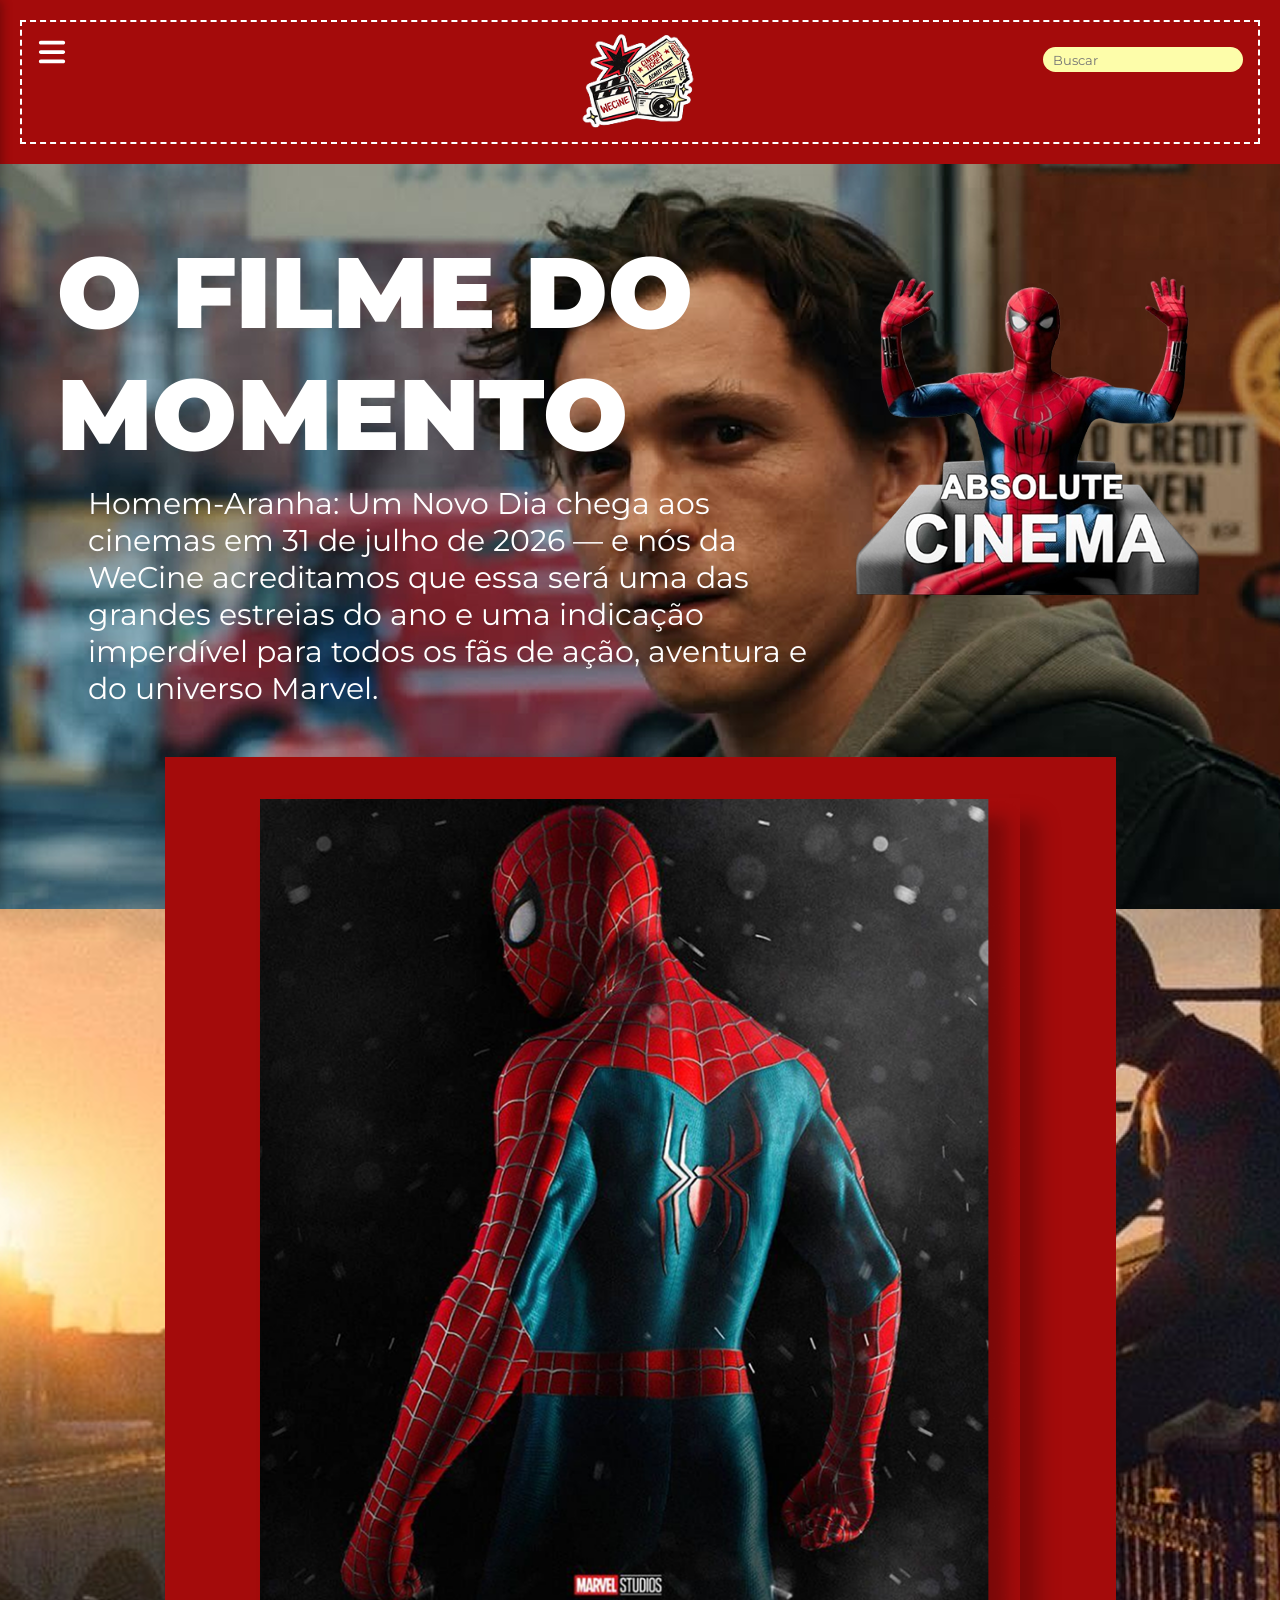
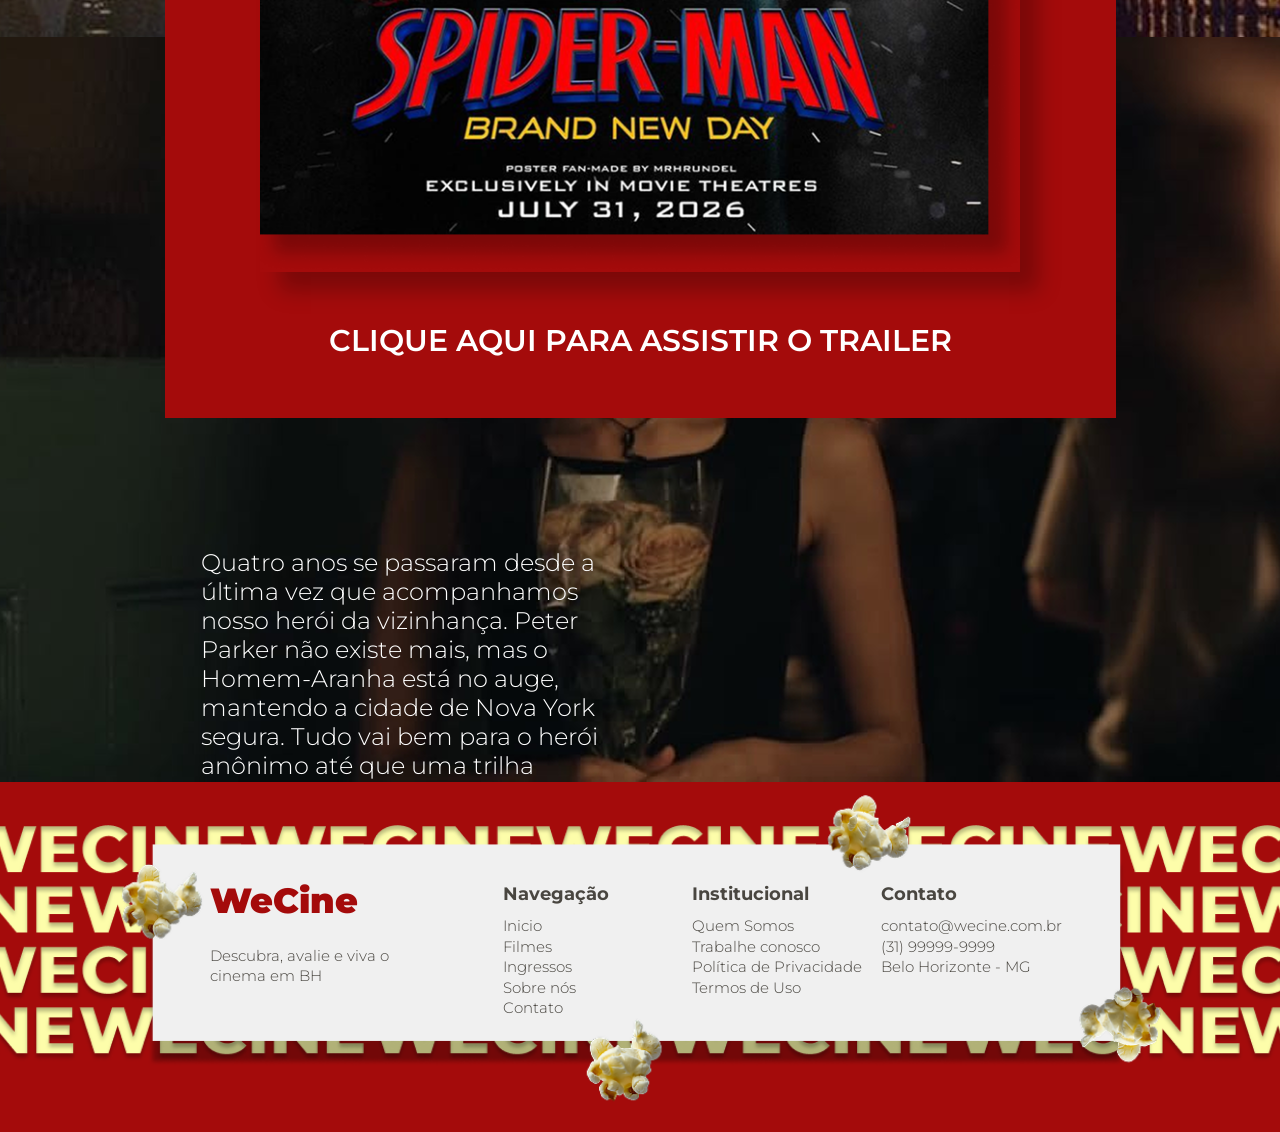
==== pages/filme-do-momento.html @ bb62f9b4 "add filme do momento page with styles and scripts" ====
<!--
    Autor da página: Arthur Rodrigues
-->

<!DOCTYPE html>
<html lang="pt-BR">

<head>
    <meta charset="UTF-8">
    <meta name="viewport" content="width=device-width, initial-scale=1.0">
    <title>WeCine - Homem-Aranha: Um Novo Dia</title>
    <link rel="icon" href="../images/logo.png">
    <link rel="stylesheet" href="../css/filme-do-momento.css">
    <link rel="preconnect" href="https://fonts.googleapis.com">
    <link rel="preconnect" href="https://fonts.gstatic.com" crossorigin>
    <link
        href="https://fonts.googleapis.com/css2?family=Barlow:ital,wght@0,100;0,200;0,300;0,400;0,500;0,600;0,700;0,800;0,900;1,100;1,200;1,300;1,400;1,500;1,600;1,700;1,800;1,900&family=Montserrat:ital,wght@0,100..900;1,100..900&family=Work+Sans:ital,wght@0,100..900;1,100..900&display=swap"
        rel="stylesheet">
</head>

<body>
    <div class="desktop-container">

        <header id="menu">
            <nav id="menu-nav" aria-label="Navegação principal">
                <div>
                    <button id="btn-menu" role="button" aria-label="Abrir menu">
                        <svg xmlns="http://www.w3.org/2000/svg" viewBox="0 0 448 512" aria-hidden="true">
                            <path fill="rgb(255, 255, 255)"
                                d="M0 96C0 78.3 14.3 64 32 64l384 0c17.7 0 32 14.3 32 32s-14.3 32-32 32L32 128C14.3 128 0 113.7 0 96zM0 256c0-17.7 14.3-32 32-32l384 0c17.7 0 32 14.3 32 32s-14.3 32-32 32L32 288c-17.7 0-32-14.3-32-32zM448 416c0 17.7-14.3 32-32 32L32 448c-17.7 0-32-14.3-32-32s14.3-32 32-32l384 0c17.7 0 32 14.3 32 32z" />
                        </svg>
                    </button>
                </div>
                <div id="logo-div">
                    <a href="index.html"><img id="logo" src="../images/logo.png" alt="Logo do site"></a>
                </div>
                <div id="busca">
                    <div>
                        <input id="search-input" type="search" placeholder="Buscar">
                    </div>
                </div>
            </nav>
        </header>

        <aside id="menu-lateral">
            <div id="menu-lateral-content">
                <button id="btn-fechar">&times;</button>
                <h1>WECINE</h1>
                <nav>
                    <ul>
                        <li><a href="index.html">Página inicial</a></li>
                        <li><a href="grid.html">Grade de gênero</a></li>
                        <li><a href="tabela.html">Nosso TOP 6</a></li>
                        <li><a href="filme-do-momento.html">Filme do momento</a></li>
                        <li><a href="#">Mapas</a></li>
                        <li><a href="#">Formulário</a></li>
                        <li>
                            <div class="compra-container">
                                <p class="compra-titulo">Compre seu ingresso</p>
                                <p class="compra-descricao">Garantimos os melhores lugares para você!</p>
                                <button class="btn-comprar">Comprar agora</button>
                            </div>
                        </li>
                        <li><a href="sobre.html">Página sobre</a></li>
                    </ul>
                </nav>
            </div>
        </aside>

        <main class="main-content">
            <div class="bg-images">
                <div class="bg-top" style="background-image: url('../images/image 48.png');"></div>
                <div class="bg-mid" style="background-image: url('../images/image 53.png');"></div>
                <div class="bg-bot" style="background-image: url('../images/image 51.png');"></div>
            </div>

            <div class="content-overlay">
                <div class="left-col">
                    <h1 class="title">O FILME DO MOMENTO</h1>
                    <p class="desc">Homem-Aranha: Um Novo Dia chega aos cinemas em 31 de julho de 2026 — e nós da WeCine
                        acreditamos que essa será uma das grandes estreias do ano e uma indicação imperdível para todos
                        os fãs de ação, aventura e do universo Marvel.</p>

                    <div class="poster-card">
                        <img src="../images/image 54.png" alt="Homem Aranha Poster" class="poster-img">
                        <div class="btn-trailer">
                            <a href="#trailer-modal">CLIQUE AQUI PARA ASSISTIR O TRAILER</a>
                        </div>
                    </div>

                    <p class="synopsis">Quatro anos se passaram desde a última vez que acompanhamos nosso herói da
                        vizinhança. Peter Parker não existe mais, mas o Homem-Aranha está no auge, mantendo a cidade de
                        Nova York segura. Tudo vai bem para o herói anônimo até que uma trilha incomum de crimes o puxa
                        para uma teia de mistério maior do que qualquer coisa que ele já enfrentou antes.</p>
                </div>

                <div class="right-col">
                    <img src="../images/image 56.png" alt="Absolute Cinema" class="absolute-cinema-img">
                </div>
            </div>
        </main>

        <footer>
            <div id="footer-div">
                <div id="div-logo">
                    <h1>WeCine</h1>
                    <span>
                        Descubra, avalie e viva o cinema em BH
                    </span>
                </div>
                <div id="footer-links">
                    <div>
                        <span>
                            <h2>Navegação</h2>
                        </span>
                        <span>
                            <ul>
                                <li><a href="#">Inicio</a></li>
                                <li><a href="#">Filmes</a></li>
                                <li><a href="#">Ingressos</a></li>
                                <li><a href="#">Sobre nós</a></li>
                                <li><a href="#">Contato</a></li>
                            </ul>
                        </span>
                    </div>
                    <div id="institucional">
                        <span>
                            <h2>Institucional</h2>
                        </span>
                        <span>
                            <ul>
                                <li><a href="#">Quem Somos</a></li>
                                <li><a href="#">Trabalhe conosco</a></li>
                                <li><a href="#">Política de Privacidade</a></li>
                                <li><a href="#">Termos de Uso</a></li>
                            </ul>
                        </span>
                    </div>
                    <div>
                        <span>
                            <h2>Contato</h2>
                        </span>
                        <span>
                            <ul>
                                <li>contato@wecine.com.br</li>
                                <li>(31) 99999-9999</li>
                                <li>Belo Horizonte - MG</li>
                            </ul>
                        </span>
                    </div>
                </div>
            </div>
        </footer>
    </div>

    <div id="trailer-modal" class="modal-backdrop">
        <a href="#" class="modal-close-overlay"></a>
        <div class="modal-content">
            <a href="#" id="close-modal" class="close-btn">&times;</a>
            <div class="iframe-container">
                <iframe id="trailer-iframe" src="https://www.youtube.com/embed/PlulyWs1kS4" frameborder="0"
                    allow="accelerometer; autoplay; clipboard-write; encrypted-media; gyroscope; picture-in-picture"
                    allowfullscreen></iframe>
            </div>
        </div>
    </div>

    <script src="../js/filme-do-momento.js"></script>
</body>

</html>
---- css/filme-do-momento.css ----
* {
    margin: 0;
    padding: 0;
    box-sizing: border-box;
    outline: none;
    font-family: "Montserrat", sans-serif;
}

body {
    background: #FDFDAA;
    display: flex;
    flex-direction: column;
    min-height: 100vh;
    color: #FFFFFF;
}

a {
    text-decoration: none;
    color: inherit;
}

a:hover {
    color: #A40B0B;
}

.desktop-container {
    width: 100%;
    background: #FDFDAA;
    position: relative;
    overflow: hidden;
    flex-grow: 1;
    display: flex;
    flex-direction: column;
}

#menu {
    min-height: 160px;
    height: auto;
    width: 100%;
    background-color: #A40B0B;
    padding: 20px;
    margin: 0;
    z-index: 99;
}

#logo {
    height: 100%;
    max-height: 100px;
    object-fit: contain;
    margin-top: 10px;
    margin-bottom: 10px;
}

#logo-div {
    display: flex;
    justify-content: center;
    align-items: center;
}

#menu-nav {
    width: 100%;
    height: 100%;
    display: grid;
    grid-template-columns: 1fr 1fr 1fr;
    border: dashed 2px white;
}

#menu-nav svg {
    color: white;
    width: 30px;
    height: 30px;
    margin: 15px;
}

#busca {
    display: flex;
    justify-content: right;
    align-items: top;
}

#busca div {
    width: 200px;
    margin-top: 25px;
    margin-right: 15px;
    height: min-content;
    padding-left: 10px;
    padding-right: 5px;
    background-color: #FDFDAA;
    border-radius: 25px;
    overflow: hidden;
}

#busca div input {
    font-family: "Montserrat", sans-serif;
    background-color: transparent;
    border: none !important;
    height: 25px;
    width: 100%;
    outline-offset: 0;
    appearance: none;
    -webkit-appearance: none;
}

#busca div input:-webkit-autofill,
#busca div input:-webkit-autofill:hover,
#busca div input:-webkit-autofill:focus {
    -webkit-box-shadow: 0 0 0px 1000px #FDFDAA inset;
    -webkit-text-fill-color: #333 !important;
    transition: background-color 5000s ease-in-out 0s;
}

#busca div input::-webkit-search-decoration,
#busca div input::-webkit-search-cancel-button,
#busca div input::-webkit-search-results-button,
#busca div input::-webkit-search-results-decoration {
    display: none;
}

#menu-lateral {
    position: fixed;
    top: 0;
    left: -350px;
    width: 350px;
    height: 100vh;
    background-color: #A40B0B;
    box-shadow: 2px 0 10px rgba(0, 0, 0, 0.3);
    transition: left 0.3s ease;
    z-index: 1000;
    overflow-y: auto;
}

#menu-lateral.ativo {
    left: 0;
}

#menu-lateral-content {
    padding: 30px 20px;
    color: white;
}

#btn-fechar {
    position: absolute;
    top: 15px;
    right: 20px;
    background: none;
    border: none;
    color: white;
    font-size: 40px;
    cursor: pointer;
    padding: 0;
}

#menu-lateral h1 {
    color: #FDFDAA;
    font-size: 32px;
    text-align: center;
    margin: 20px 0 30px;
    font-weight: 900;
    letter-spacing: 2px;
}

#menu-lateral nav ul {
    list-style: none;
    padding: 0;
    margin: 0;
}

#menu-lateral nav ul li {
    margin: 0;
    border-bottom: 1px solid rgba(255, 253, 170, 0.2);
}

#menu-lateral nav ul li a {
    display: block;
    color: white;
    text-decoration: none;
    padding: 15px;
    font-weight: 500;
    font-size: 16px;
    transition: all 0.3s ease;
}

#menu-lateral nav ul li a:hover {
    background-color: rgba(255, 253, 170, 0.1);
    color: #FDFDAA;
    padding-left: 25px;
}

.compra-container {
    padding: 20px 15px;
    background: rgba(255, 253, 170, 0.1);
    border: 2px solid #FDFDAA;
    border-radius: 10px;
    margin: 15px 0;
    text-align: center;
}

.compra-titulo {
    color: white;
    font-weight: 700;
    font-size: 16px;
    margin: 0 0 8px;
}

.compra-descricao {
    color: rgba(255, 253, 170, 0.7);
    font-size: 12px;
    margin: 0 0 15px;
    font-weight: 400;
}

.btn-comprar {
    background-color: #FDFDAA;
    color: #A40B0B;
    border: none;
    padding: 10px 30px;
    border-radius: 25px;
    font-weight: 700;
    cursor: pointer;
    transition: all 0.3s ease;
    font-size: 14px;
}

.btn-comprar:hover {
    background-color: white;
    transform: scale(1.05);
    box-shadow: 0 4px 12px rgba(0, 0, 0, 0.2);
}

img {
    max-width: 100%;
    height: auto;
    display: block;
}

button {
    background: none;
    border: none;
    cursor: pointer;
}

.main-content {
    position: relative;
    width: 100%;
    height: 2218px;
    flex-grow: 1;
}

.bg-images {
    position: absolute;
    width: 100%;
    height: 100%;
    z-index: 1;
}

.bg-top {
    width: 100%;
    height: 745px;
    background-size: cover;
    background-position: center;
}

.bg-mid {
    width: 100%;
    height: 830px;
    background-size: cover;
    background-position: center;
}

.bg-bot {
    width: 100%;
    height: 745px;
    background-size: cover;
    background-position: center;
    margin-top: -102px;
}

.content-overlay {
    position: relative;
    z-index: 2;
    padding: 67px 57px 0;
    display: flex;
    justify-content: space-between;
}

.left-col {
    width: 100%;
    display: flex;
    flex-direction: column;
}

.title {
    font-weight: 900;
    font-size: 100px;
    line-height: 122px;
    width: 100%;
    max-width: 1239px;
}

.desc {
    font-weight: 400;
    font-size: 30px;
    line-height: 37px;
    width: 730px;
    margin-top: 10px;
    margin-left: 31px;
}

.poster-card {
    width: 951px;
    height: 1261px;
    background: #A40B0B;
    margin: 50px auto 0 auto;
    display: flex;
    flex-direction: column;
    align-items: center;
    padding-top: 41px;
    position: relative;
}

.poster-img {
    width: 760px;
    height: 1074px;
    object-fit: cover;
    box-shadow: 19px 19px 20px rgba(0, 0, 0, 0.25);
}

.btn-trailer {
    font-weight: 600;
    font-size: 30px;
    line-height: 37px;
    margin-top: 50px;
    cursor: pointer;
}

.btn-trailer a:hover {
    color: #FDFDAA;
}

.synopsis {
    font-weight: 300;
    font-size: 24px;
    line-height: 29px;
    width: 431px;
    margin-top: 130px;
    margin-left: 144px;
}

.right-col {
    position: absolute;
    right: 5%;
    top: 101px;
}

.absolute-cinema-img {
    width: 366px;
    height: 330px;
    object-fit: contain;
}

footer {
    width: 100%;
    height: 350px;
    background-image: url('../images/footer.png');
    background-size: cover;
    background-repeat: no-repeat;
    background-position: center;
    display: flex;
    flex-direction: row;
    justify-content: center;
    align-items: center;
    font-family: "Montserrat", sans-serif;
    margin-top: auto;
    flex-shrink: 0;
    padding-top: 25px;
    z-index: 99;
}

footer h1 {
    font-weight: 900;
    color: #A40B0B;
    font-size: 2.2rem;
    margin: 0 0 5px 0;
    line-height: 1.1;
}

footer h2 {
    font-weight: 700;
    font-size: large;
    color: #494640;
    margin: 0 0 10px 0;
}

footer span {
    color: #494640;
    font-weight: 300;
    font-size: 0.95rem;
    display: block;
    line-height: 1.35;
}

#div-logo span {
    margin-top: 25px;
    width: 90%;
}

#footer-div {
    display: grid;
    grid-template-columns: 0.6fr 1.4fr;
    height: 175px;
    justify-content: space-between;
    width: 100%;
    max-width: 960px;
    padding: 0 50px;
    align-items: flex-start;
}

#footer-links {
    margin-left: 35px;
    display: grid;
    grid-template-columns: repeat(3, 1fr);
}

#footer-links ul {
    list-style: none;
    padding: 0;
    margin: 0;
}

#footer-links ul li {
    margin: 0 !important;
    padding: 0 !important;
    line-height: 1.35;
}

#footer-links a {
    text-decoration: none;
    color: #494640;
    font-size: 0.95rem;
    transition: color 0.3s ease;
}

#footer-links a:hover {
    color: #A40B0B;
}

.modal-backdrop {
    position: fixed;
    top: 0;
    left: 0;
    width: 100vw;
    height: 100vh;
    background: rgba(0, 0, 0, 0.75);
    backdrop-filter: blur(12px);
    -webkit-backdrop-filter: blur(12px);
    display: flex;
    justify-content: center;
    align-items: center;
    z-index: 10000;
    opacity: 0;
    pointer-events: none;
    transition: opacity 0.4s cubic-bezier(0.25, 0.8, 0.25, 1);
}

.modal-backdrop:target {
    opacity: 1;
    pointer-events: all;
}

.modal-close-overlay {
    position: absolute;
    top: 0;
    left: 0;
    width: 100%;
    height: 100%;
    cursor: default;
    z-index: 10001;
}

.modal-content {
    position: relative;
    width: 90%;
    max-width: 960px;
    background: #000000;
    border-radius: 16px;
    box-shadow: 0 25px 50px -12px rgba(0, 0, 0, 0.8);
    overflow: hidden;
    transform: scale(0.9) translateY(20px);
    transition: transform 0.4s cubic-bezier(0.25, 0.8, 0.25, 1);
    border: 1px solid rgba(255, 255, 255, 0.1);
    z-index: 10002;
}

.modal-backdrop:target .modal-content {
    transform: scale(1) translateY(0);
}

.iframe-container {
    position: relative;
    width: 100%;
    padding-top: 56.25%;
}

.iframe-container iframe {
    position: absolute;
    top: 0;
    left: 0;
    width: 100%;
    height: 100%;
    border: none;
}

.close-btn {
    position: absolute;
    top: 15px;
    right: 15px;
    background: rgba(0, 0, 0, 0.6);
    border: 1px solid rgba(255, 255, 255, 0.25);
    color: #ffffff !important;
    font-size: 28px;
    line-height: 1;
    width: 40px;
    height: 40px;
    border-radius: 50%;
    cursor: pointer;
    display: flex;
    justify-content: center;
    align-items: center;
    z-index: 10003;
    text-decoration: none;
    transition: background 0.3s ease, color 0.3s ease, transform 0.2s ease, border-color 0.3s ease;
}

.close-btn:hover {
    background: #ffffff !important;
    color: #000000 !important;
    border-color: #ffffff;
    transform: scale(1.08);
}

.close-btn:active {
    transform: scale(0.95);
}

@media (max-width: 768px) {
    #menu {
        display: flex !important;
        flex-direction: column !important;
        align-items: center !important;
        justify-content: center !important;
        padding: 20px 0 !important;
        min-height: auto;
    }

    #menu-nav {
        display: flex;
        flex-direction: column;
        align-items: center;
        border: none;
    }

    #menu-nav svg:first-child {
        width: 24px;
        height: 24px;
        margin-bottom: 15px;
        order: 1;
    }

    #logo-div {
        order: 2;
        margin-bottom: 20px;
    }

    #logo {
        max-width: 150px;
        height: auto;
    }

    #busca {
        order: 3;
        justify-content: center;
        width: 100%;
    }

    #busca div {
        width: 70%;
        max-width: 250px;
        margin: 0 auto;
        text-align: center;
    }

    #busca div input {
        padding: 8px 10px;
        font-size: 14px;
        height: auto;
        width: 100%;
        box-sizing: border-box;
    }

    footer {
        background-image: none !important;
        background-color: #A40B0B !important;
        height: auto !important;
        padding: 45px 24px !important;
        display: block !important;
    }

    #footer-div {
        grid-template-columns: 1fr !important;
        height: auto !important;
        gap: 35px !important;
        padding: 0 !important;
    }

    footer h1 {
        color: #FDFDAA !important;
        font-size: 2.6rem !important;
    }

    footer h2 {
        color: #ffffff !important;
        font-size: 1.5rem !important;
    }

    footer span,
    #footer-links a {
        color: #ffffff !important;
        font-size: 1.25rem !important;
    }

    #footer-links {
        margin-left: 0 !important;
        grid-template-columns: 1fr !important;
        gap: 35px !important;
    }
}

@media screen and (max-width: 480px) {
    #menu {
        padding: 12px 10px;
    }

    #menu-nav svg:first-child {
        width: 22px;
        height: 22px;
    }

    #logo {
        max-width: 130px;
    }

    #busca div {
        width: 65%;
        max-width: 200px;
    }

    #busca div input {
        padding: 6px 8px;
        font-size: 12px;
    }

    #btn-fechar {
        top: 10px;
        right: 15px;
        font-size: 35px;
    }

    #menu-lateral {
        width: 85%;
        left: -85%;
    }

    #menu-lateral-content {
        padding: 20px 15px;
    }

    #menu-lateral h1 {
        font-size: 28px;
        margin: 15px 0 20px;
    }
}
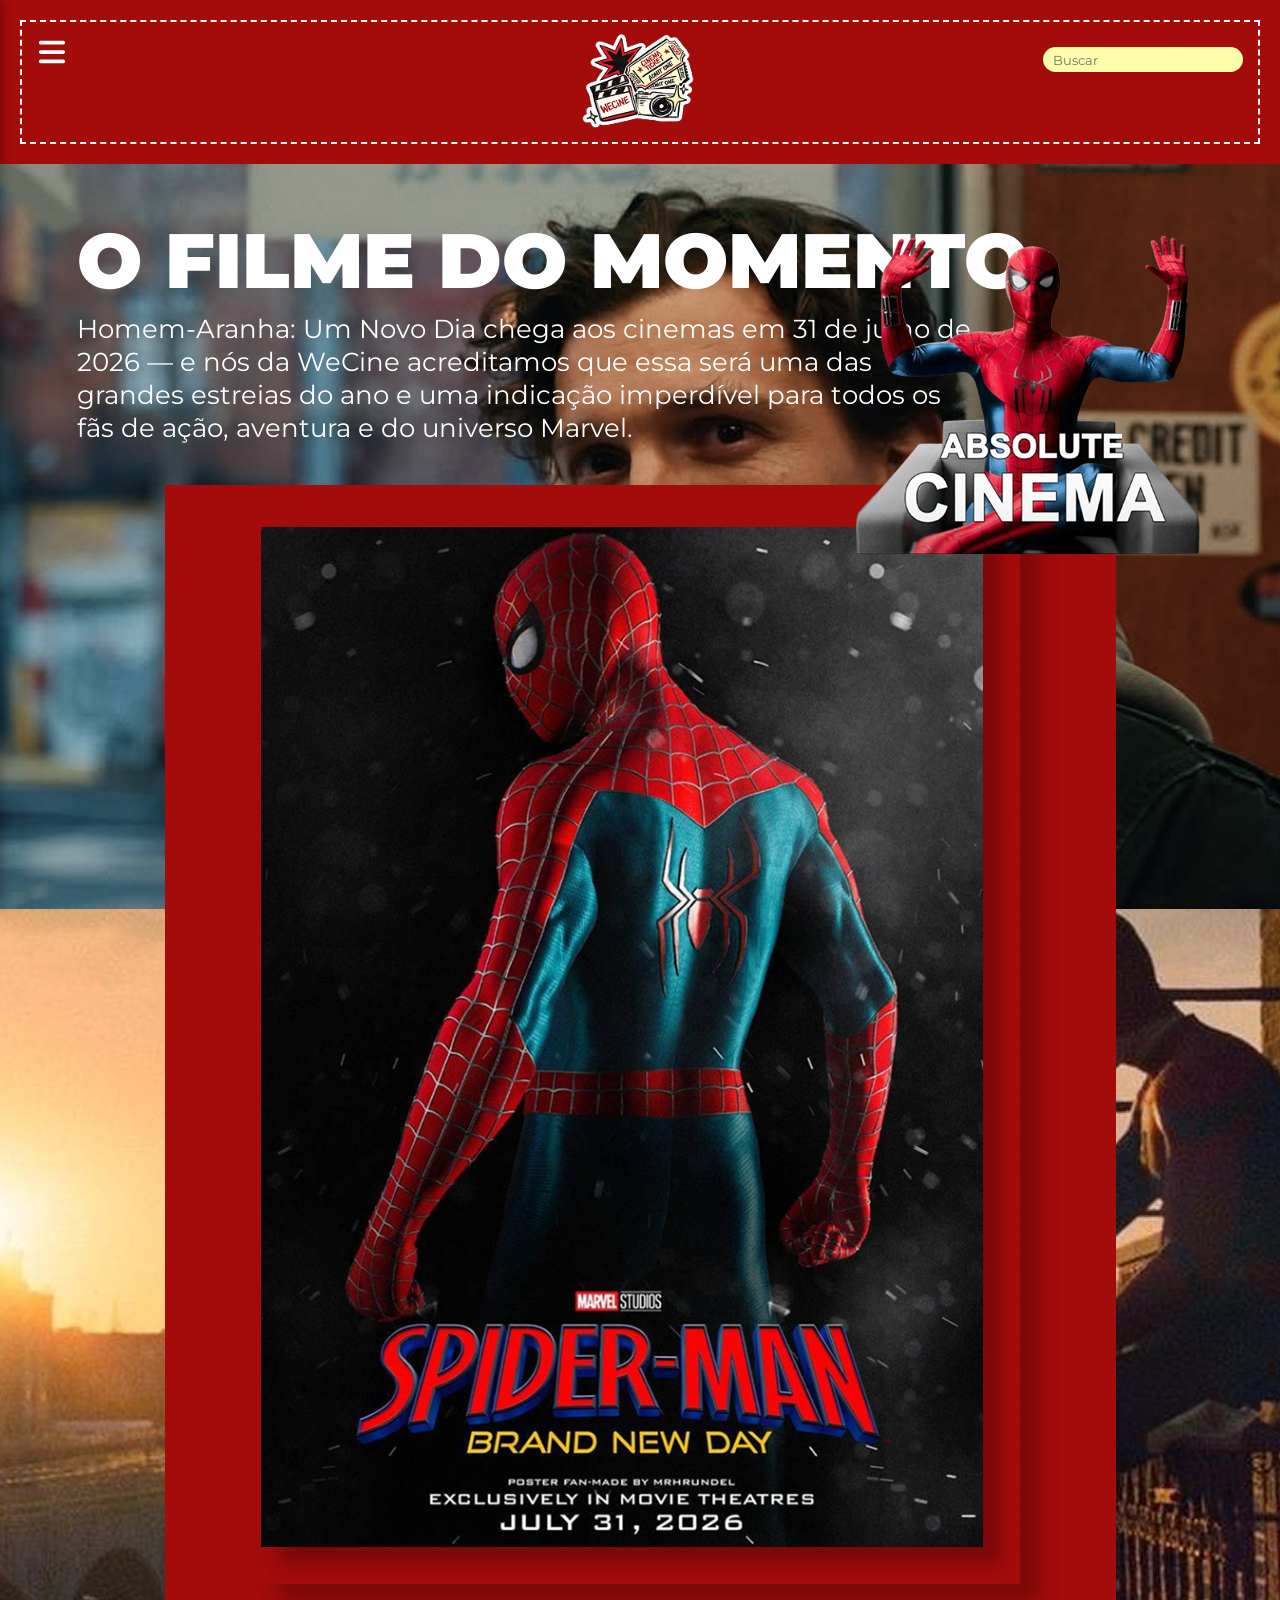
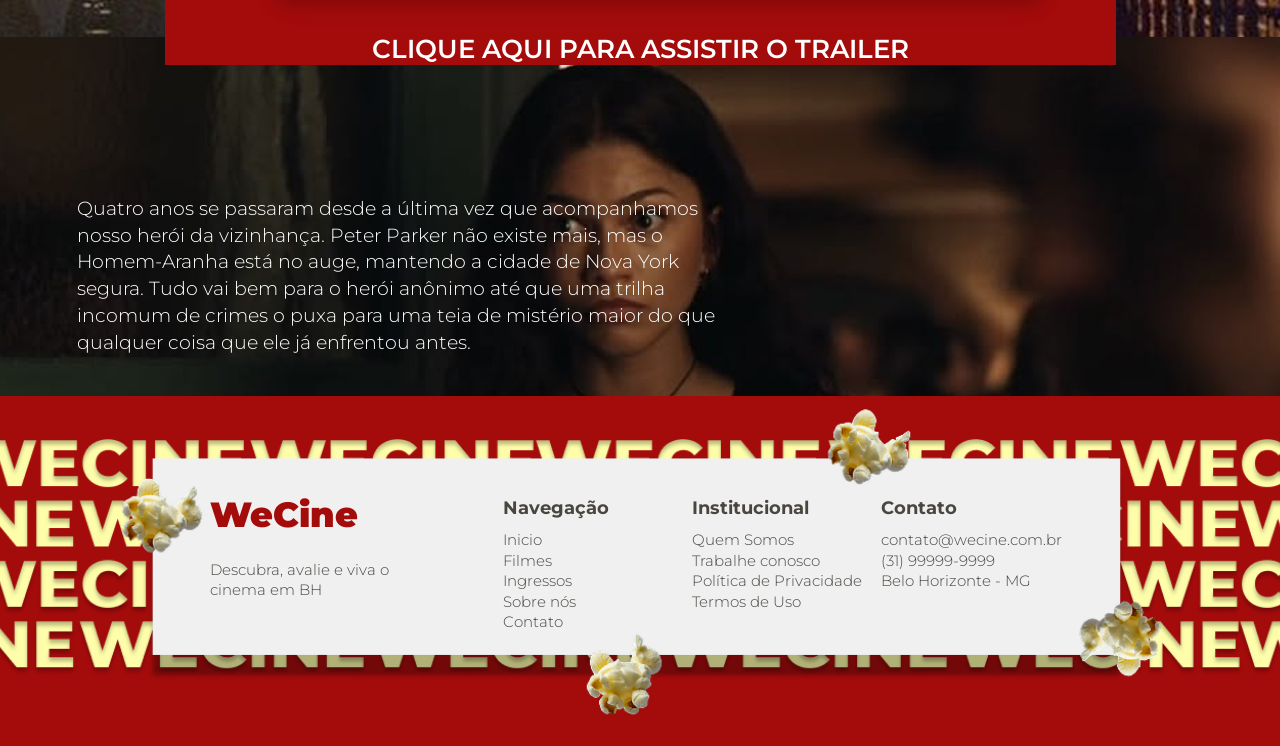
==== commit 8b6f8004: "Update navigation links to use GitHub Pages URLs" ====
--- a/pages/filme-do-momento.html
+++ b/pages/filme-do-momento.html
@@ -32,7 +32,7 @@
                     </button>
                 </div>
                 <div id="logo-div">
-                    <a href="index.html"><img id="logo" src="../images/logo.png" alt="Logo do site"></a>
+                    <a href="/index.html"><img id="logo" src="../images/logo.png" alt="Logo do site"></a>
                 </div>
                 <div id="busca">
                     <div>
@@ -48,12 +48,12 @@
                 <h1>WECINE</h1>
                 <nav>
                     <ul>
-                        <li><a href="index.html">Página inicial</a></li>
-                        <li><a href="grid.html">Grade de gênero</a></li>
-                        <li><a href="tabela.html">Nosso TOP 6</a></li>
-                        <li><a href="filme-do-momento.html">Filme do momento</a></li>
-                        <li><a href="#">Mapas</a></li>
-                        <li><a href="#">Formulário</a></li>
+                        <li><a href="camila12301540.github.io/WeCine">Página inicial</a></li>
+                        <li><a href="camila12301540.github.io/WeCine/pages/grid">Grade de gênero</a></li>
+                        <li><a href="camila12301540.github.io/WeCine/pages/tabela">Nosso TOP 6</a></li>
+                        <li><a href="camila12301540.github.io/WeCine/pages/filme-do-momento">Filme do momento</a></li>
+                        <li><a href="camila12301540.github.io/WeCine/pages/mapa">Mapas</a></li>
+                        <li><a href="camila12301540.github.io/WeCine/pages/formulario">Formulário</a></li>
                         <li>
                             <div class="compra-container">
                                 <p class="compra-titulo">Compre seu ingresso</p>
@@ -82,7 +82,7 @@
                         os fãs de ação, aventura e do universo Marvel.</p>
 
                     <div class="poster-card">
-                        <img src="../images/image 54.png" alt="Homem Aranha Poster" class="poster-img">
+                        <img src="../images/image 54.png" class="poster-img">
                         <div class="btn-trailer">
                             <a href="#trailer-modal">CLIQUE AQUI PARA ASSISTIR O TRAILER</a>
                         </div>
@@ -95,7 +95,7 @@
                 </div>
 
                 <div class="right-col">
-                    <img src="../images/image 56.png" alt="Absolute Cinema" class="absolute-cinema-img">
+                    <img src="../images/image 56.png" class="absolute-cinema-img">
                 </div>
             </div>
         </main>
@@ -168,4 +168,4 @@
     <script src="../js/filme-do-momento.js"></script>
 </body>
 
-</html>+</html>
--- a/css/filme-do-momento.css
+++ b/css/filme-do-momento.css
@@ -242,7 +242,7 @@
 .main-content {
     position: relative;
     width: 100%;
-    height: 2218px;
+    min-height: 100vh;
     flex-grow: 1;
 }
 
@@ -278,57 +278,69 @@
 .content-overlay {
     position: relative;
     z-index: 2;
-    padding: 67px 57px 0;
+    padding: 57px 57px 0;
     display: flex;
     justify-content: space-between;
+    flex-wrap: wrap;
+    gap: 40px;
 }
 
 .left-col {
     width: 100%;
+    max-width: 100%;
+    margin: 0 auto;
     display: flex;
     flex-direction: column;
 }
 
 .title {
+    position: relative;
+    z-index: 1;
     font-weight: 900;
-    font-size: 100px;
-    line-height: 122px;
-    width: 100%;
-    max-width: 1239px;
+    font-size: clamp(4rem, 6vw, 120px);
+    line-height: 1.05;
+    width: 100%;
+    max-width: 100%;
+    margin-left: 20px;
 }
 
 .desc {
     font-weight: 400;
-    font-size: 30px;
-    line-height: 37px;
-    width: 730px;
+    font-size: clamp(1.25rem, 2vw, 30px);
+    line-height: 1.3;
+    width: 100%;
+    max-width: 900px;
     margin-top: 10px;
-    margin-left: 31px;
+    margin-left: 20px;
+    margin-right: 50px;
 }
 
 .poster-card {
-    width: 951px;
-    height: 1261px;
+    width: 90%;
+    max-width: 951px;
+    height: auto;
     background: #A40B0B;
-    margin: 50px auto 0 auto;
+    margin: 40px auto 0;
     display: flex;
     flex-direction: column;
     align-items: center;
+    align-self: center;
     padding-top: 41px;
     position: relative;
 }
 
 .poster-img {
-    width: 760px;
-    height: 1074px;
+    width: 100%;
+    max-width: 760px;
+    height: auto;
     object-fit: cover;
     box-shadow: 19px 19px 20px rgba(0, 0, 0, 0.25);
 }
 
 .btn-trailer {
     font-weight: 600;
-    font-size: 30px;
-    line-height: 37px;
+    font-size: clamp(1.3rem, 2vw, 30px);
+    line-height: 1.2;
     margin-top: 50px;
     cursor: pointer;
 }
@@ -339,22 +351,27 @@
 
 .synopsis {
     font-weight: 300;
-    font-size: 24px;
-    line-height: 29px;
-    width: 431px;
+    font-size: clamp(1rem, 1.5vw, 24px);
+    line-height: 1.4;
+    width: auto;
+    max-width: 650px;
     margin-top: 130px;
-    margin-left: 144px;
+    margin-left: 20px;
 }
 
 .right-col {
     position: absolute;
     right: 5%;
-    top: 101px;
+    top: 60px;
+    z-index: 2;
 }
 
 .absolute-cinema-img {
+    position: relative;
+    z-index: 2;
     width: 366px;
-    height: 330px;
+    max-width: 100%;
+    height: auto;
     object-fit: contain;
 }
 
@@ -370,7 +387,7 @@
     justify-content: center;
     align-items: center;
     font-family: "Montserrat", sans-serif;
-    margin-top: auto;
+    margin-top: 40px;
     flex-shrink: 0;
     padding-top: 25px;
     z-index: 99;
@@ -542,6 +559,61 @@
     transform: scale(0.95);
 }
 
+@media (max-width: 1100px) {
+    .right-col {
+        position: relative;
+        order: -1;
+        width: 100%;
+        display: flex;
+        justify-content: center;
+        margin-bottom: 30px;
+    }
+}
+
+@media (max-width: 980px) {
+    .content-overlay {
+        flex-direction: column;
+        align-items: center;
+        padding: 45px 24px 0;
+    }
+
+    .right-col {
+        position: relative;
+        order: -1;
+        right: auto;
+        top: auto;
+        width: 100%;
+        display: flex;
+        justify-content: center;
+        margin-bottom: 30px;
+    }
+
+    .left-col {
+        align-items: center;
+        text-align: center;
+    }
+
+    .title {
+        margin-bottom: 20px;
+    }
+
+    .desc {
+        margin-left: 0;
+        max-width: 100%;
+    }
+
+    .poster-card {
+        max-width: 100%;
+        padding: 30px 20px 41px;
+    }
+
+    .synopsis {
+        margin-top: 40px;
+        max-width: 900px;
+        margin-left: 0;
+    }
+}
+
 @media (max-width: 768px) {
     #menu {
         display: flex !important;
@@ -576,6 +648,19 @@
         height: auto;
     }
 
+    .left-col {
+        text-align: justify;
+    }
+
+    .left-col .title {
+        text-align: center;
+    }
+
+    .synopsis {
+        margin: 40px auto 0;
+        max-width: 100%;
+    }
+
     #busca {
         order: 3;
         justify-content: center;
@@ -678,4 +763,4 @@
         font-size: 28px;
         margin: 15px 0 20px;
     }
-}+}
